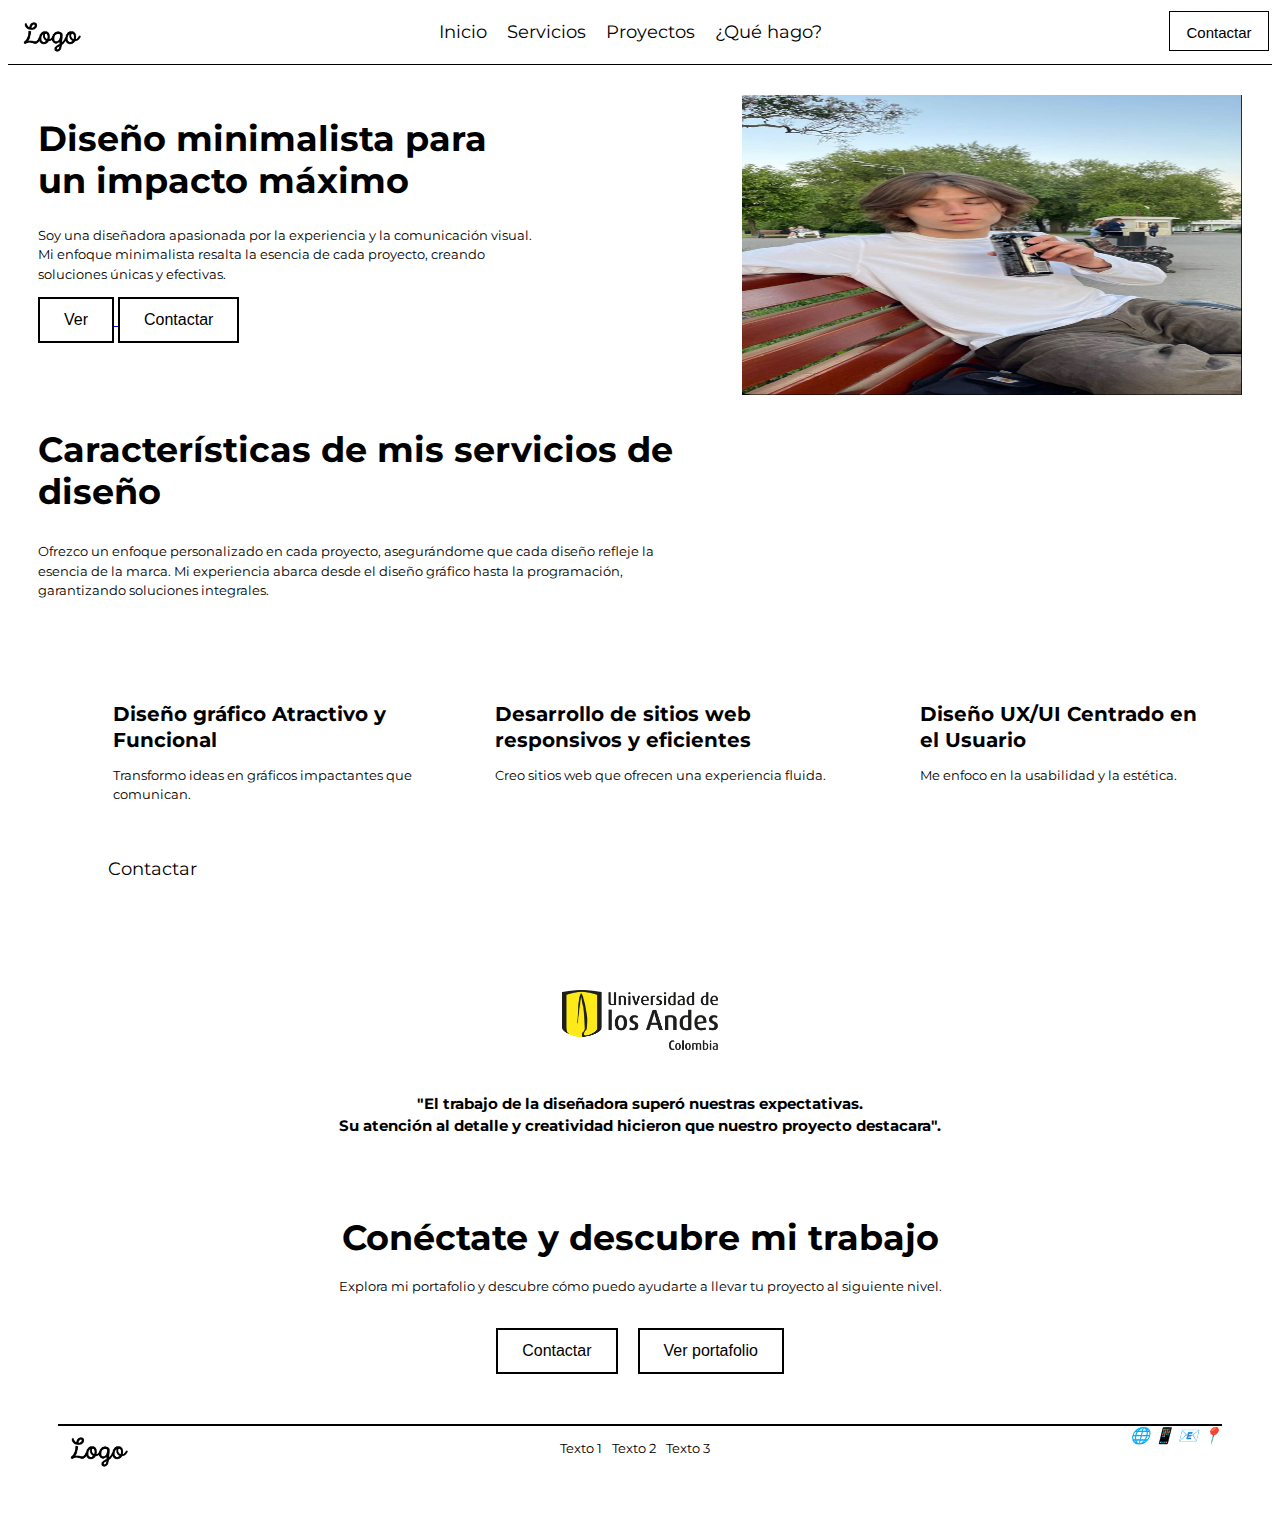
==== index.html @ e1a8b34f "portafolio clase coderhouse" ====
<!DOCTYPE html>
<html lang="es">

<head>
    <meta charset="UTF-8">
    <meta name="viewport" content="width=device-width, initial-scale=1.0">
    <meta name="description" content="Página principal de la diseñadora, donde muestra sus servicios de diseño gráfico, desarrollo web y UX/UI.">
    <title>Home</title>
    <link rel="stylesheet" href="/assets/style.css">
</head>

<body>
    <header>
        <nav class="navbar">
            <div class="logo">
                <img src="/assets/img/logo.png" alt="Logo de la diseñadora">
            </div>
            <div class="nav-buttons">
            <ul>
                <li><a href="index.html">Inicio</a></li>
                <li><a href="servicios.html">Servicios</a></li>
                <li><a href="portafolio.html">Proyectos</a></li>
                <li><a href="quiensoy.html">¿Qué hago?</a></li>
            </ul>
            </div>
            <div class="right-button">
                <button><a href="contacto.html">Contactar</a> </button>
        </div>
        </nav>
    </header>
<!--fin de la seccion de navbar-->
    <main>
        <section class="descripcion-disenadora">
            <div class="informacioan-disenadora">
            <h1 class="titulo-home">Diseño minimalista para <br>un impacto máximo</h1>
            <p class="texto-disenadora">Soy una diseñadora apasionada por la experiencia y la comunicación visual. <br>Mi enfoque minimalista resalta la esencia de cada proyecto, creando <br>soluciones únicas y efectivas.</p>
            <a href="portafolio.html">
                <button>Ver</button>
            </a>
            <a href="contacto.html">
                <button>Contactar</button>
            </a>
        </div>
        <div class="foto-disenadora">
            <img src="/assets/img/fotomia.png" alt="Fotografía de la diseñadora trabajando">
        </div>
        </section>
<!--fin de la primera seccion del home-->
        <section class="servicios-disenadora">
            <div></div>
            <h2>Características de mis servicios de <br>diseño</h2>
            <p>Ofrezco un enfoque personalizado en cada proyecto, asegurándome que cada diseño refleje la <br>esencia de la marca. Mi experiencia abarca desde el diseño gráfico hasta la programación, <br>garantizando soluciones integrales.</p>
        </div>
        <div class="servicios-home">
            <ul>
                <li class="servicio-1">Diseño gráfico Atractivo y <br>Funcional
                    <p>Transformo ideas en gráficos impactantes que <br>comunican.</p>
                </li>
                <li class="servicio-2">Desarrollo de sitios web <br>responsivos y eficientes
                    <p>Creo sitios web que ofrecen una experiencia fluida.</p>
                </li>
                <li class="servicio-3">Diseño UX/UI Centrado en <br>el Usuario
                    <p>Me enfoco en la usabilidad y la estética.</p>
                </li>
            </ul>
        </div>
        <div class="botoncontacto-seccion2home">
            <a href="contacto.html">Contactar</a>
        </div>
        </section>
        <!--fin de la segunda seccion del home-->

        <article class="testimonio-home">
            <div class="logo-universidad"></div>
            <img src="/assets/img/logouniandes.png" alt="Logo de la universidad de los Andes">
        </div>
        <div class="testimonio-uniandes">
            <h2>
            <p>"El trabajo de la diseñadora superó nuestras expectativas. <br> Su atención al detalle y creatividad hicieron que nuestro proyecto destacara".</p>
        </h2>
        </div>
        </article>
        <article class="conectate-home">
            <h3>Conéctate y descubre mi trabajo</h3>
            <p>Explora mi portafolio y descubre cómo puedo ayudarte a llevar tu proyecto al siguiente nivel.</p>
            <div class="botones-contactohome">
            <a href="contacto.html">
                <button>Contactar</button>
            </a>
            <a href="portafolio.html">
                <button>Ver portafolio</button>
            </a>
        </div>
        </article>
<!--fin de la tercesa seccion del home-->

        <footer class="footer-topcompleto">
            <div class="logo">
                <img src="/assets/img/logo.png" alt="Logo de la diseñadora">
            </div>
            <div class="footer-top">
                    <p>Texto 1</p>
                    <p>Texto 2</p>
                    <p>Texto 3</p>
                </div>
            <div class="footer-icons">
                <i class="icon">🌐</i>
                <i class="icon">📱</i>
                <i class="icon">📧</i>
                <i class="icon">📍</i>
            </div>
        </footer>
    </main>
</body>

</html>
---- assets/style.css ----
@import url('https://fonts.googleapis.com/css2?family=Montserrat:ital,wght@0,100..900;1,100..900&display=swap');

.body {
    margin: 30px;
}
/* Configuración general para la barra de navegación */
.navbar {
    display: grid;
    grid-template-columns: auto 3fr auto;
    justify-items: center;
    padding: 3px;
    color: white;
    border-bottom: 1px solid black;
    }

.logo img {
    display: flex;
    justify-content: flex-start;
    height: 50px; /* Ajusta el tamaño de la imagen */
    }

/* Estilos para los botones de navegación */
.nav-buttons ul {
    display: flex; /* Usamos Flexbox para que los elementos estén en una fila */
    justify-content: center;
    align-items: center;
    list-style-type: none; /* Quitamos los puntos de la lista */
    margin: 0;
    padding: 10px;
}

.nav-buttons li {
    margin: 0 10px; /* Espaciado entre los elementos */
    font-size: 18px;
}

.nav-buttons a {
    color: rgb(0, 0, 0);
    text-decoration: none;
}

    .right-button {
    display: flex;
    justify-content: center;
    padding: none;
    text-decoration: none;
    }

    .right-button button {
        width: 100px;
    height: 40px;
    background-color: #ffffff;
    border: 1px solid black;
    color: rgb(0, 0, 0);
    cursor: pointer;
    padding-bottom: 20px 20px;
    }

    .right-button a {
        display: flex;
        justify-content: center;
        text-decoration: none;
        color: black;
        font-size: 15px;
        padding-bottom: 10px 20px;
    }

/* fin de estilos navbar */
/* inicio estilos de primera seccion del home*/

    .descripcion-disenadora {
        display: grid;
        grid-template-columns: 2fr 1fr;
        gap: 20px;
        margin: 30px;
    }

    .foto-disenadora img {
        height: 300px;
        width: 500px;
    }
/* inicio segunda seccion de home */

    .servicios-disenadora {
        margin: 30px;
    }

    .servicios-home ul {
        display: grid;
        justify-items: center;
        grid-template-columns: 1fr 1fr 1fr;
        list-style-type: none;
        margin-top: 100px;
        margin-bottom: 40px;
        gap: 30px;
    }

    .servicios-home ul li {
        font-size: 20px;
        font-weight: bold;
    }

    .botoncontacto-seccion2home {
        margin-bottom: 100px;
        margin-left: 70px;
    }
    .botoncontacto-seccion2home a {
        text-decoration: none;
        color: #000000;
        font-family:"Montserrat";
        font-size: 18px;
    }
/* inicio tercera seccion del home */

.testimonio-home {
    display: flex;
    flex-direction: column;
    align-items: center;
    justify-content: center;
    gap: 10px;
    }

    .testimonio-home img {
        display: flex;
        align-items: center;
        height: 60px;
        margin-bottom: 3px;
    }

    .testimonio-uniandes {
        display: flex;
        flex-direction: column;
        align-items: center;
        gap: 10px;
    }

    .testimonio-uniandes p {
        font-weight: bold;
        font-size: 15px;
        text-align: center;
        margin-top: 1px;
    }

    /* inicio de la cuarta seccion del home */

    .conectate-home {
        display: flex;
        flex-direction: column;
        align-items: center;
        gap: 2px;
    }

    .conectate-home h3 {
        font-size: 35px;
        margin-bottom: 3px;
    }

    .conectate-home p {
        margin-bottom: 30px;
    }

    .botones-contactohome {
        display: flex;
        flex-direction: row;
        gap: 20px;
    }

    /* inicio footer*/

    .footer-topcompleto {
        display: grid;
        grid-template-columns: auto 1fr auto;
        justify-content: center;
        margin: 50px;
        border-top: 2px solid black;
    }

    .footer-top {
        display: flex;
        justify-content: center;
        gap: 10px;
    }

h1{
    font-family:"Montserrat";
    font-style: normal;
font-weight: 700;
font-size: 35px;
line-height: 120%;
}

p{
    font-family:"Montserrat";
    font-style: normal;
font-weight: 400;
font-size: 13px;
line-height: 150%;
}

head{
    font-family:"Montserrat";
font-style: normal;
font-weight: 400;
font-size: 16px;
line-height: 150%;
}

h2{
font-family: 'Montserrat';
font-style: normal;
font-weight: 700;
font-size: 35px;
line-height: 120%;
}

li{
font-family: 'Montserrat';
font-style: normal;
font-weight: 400;
font-size: 32px;
line-height: 130%;
}

.right-button{
    font-family: 'Montserrat';
    font-style: normal;
    font-weight: 400;
    font-size: 32px;
    line-height: 130%;
    }

button{
    background-color: white; /* Fondo blanco */
    color: black; /* Color del texto negro */
    padding: 12px 24px; /* Espaciado interno para hacerlo rectangular */
    border: 2px solid black; /* Borde negro de 2px */
    border-radius: 0; /* Sin bordes redondeados */
    font-size: 16px; /* Tamaño de la fuente */
    cursor: pointer; /* Cambia el cursor al pasar sobre el botón */
    transition: background-color 0.3s, color 0.3s; /* Efecto de transición */ 
}

h3{
font-family: 'Montserrat';
font-style: normal;
font-weight: 700;
font-size: 48px;
line-height: 120%;
}

label{
font-family: 'Montserrat';
font-style: normal;
font-weight: 700;
font-size: 20px;
line-height: 140%;
}

input{
box-sizing: border-box;

width: 180px;
height: 24px;

background: #FFFFFF;
border: 1px solid #000000;
}

h4{
font-family: 'Montserrat';
font-style: normal;
font-weight: 700;
font-size: 24px;
line-height: 140%;
}

h5{
    font-family: 'Montserrat';
font-style: normal;
font-weight: 700;
font-size: 24px;
line-height: 140%;
}

/* inicio pagina de proyectos o portafolio*/
.titulo-proyectosdestacados {
    display: flex;
    flex-direction: column;
    align-items: center;
    gap: 10px;
}
.titulo-proyectosdestacados h1 {
    margin-top: 30px;
    margin-bottom: 2px;
}
.titulo-proyectosdestacados p {
    margin-top: 0px;
}
/*inicio seccion de proyectos*/

.proyecto-1 {
    display: flex;
    flex-direction: column;
    align-items: center;
    height: 100vh;
    justify-content: flex-start;
    text-align: center;
    margin-bottom: 3px;
}

.proyecto-1 img {
    width: 70%;
    height: 60%;
    object-fit: cover;
margin: 30px 30px 30px 30px;
}

.contenido-proyecto1 {
    display: flex;
    justify-content: space-between;
    align-items: flex-start;
    width: 70%;
    padding: 0 3px;
}
.texto-proyecto1 {
    text-align: left;
    width: 70%;
}
.texto-proyecto1 h3{
    margin-top: 3px;
    margin-bottom: 3px;
}
.texto-proyecto1 p {
    margin-top: 3px;
}

.contenido-proyecto1 a {
    text-decoration: none;
        color: #000000;
        font-family:"Montserrat";
        font-size: 18px;
        border: none;
}
/*fin de primer proyecto pagina de proyectos*/

.proyecto-2 {
    display: flex;
    flex-direction: column;
    align-items: center;
    height: 100vh;
    justify-content: flex-start;
    text-align: center;
    margin-top: 3px;
}
.proyecto-2 img {
    width: 70%;
    height: 60%;
    object-fit: cover;
margin: 30px 30px 30px 30px;
}

.contenido-proyecto2 {
    display: flex;
    justify-content: space-between;
    align-items: flex-start;
    width: 70%;
    padding: 0 3px;
}

.texto-proyecto2 {
    text-align: left;
    width: 70%;
}

.texto-proyecto2 h4 {
    margin-top: 3px;
    margin-bottom: 3px;
}

.contenido-proyecto2 a {
    text-decoration: none;
        color: #000000;
        font-family:"Montserrat";
        font-size: 18px;
        border: none;
}
/*fin de proyecto numero 2 en pagina de proyectos*/

.habilidades-servicios {
    display: grid;
    grid-template-columns: 1fr 1fr;
    align-items: center;
    margin-left: 70px;
    margin-top: 2px;
}

.galeria {
    display: grid;
    grid-template-columns: 1fr 1fr 1fr;
    justify-content: center;
    gap: 60px;
    margin-left: 70px;
    margin-right: 70px;
    margin-top: 60px;
    margin-bottom: 1px;
}

.galeria img {
    width: 100%;
    height: 50%;
}

.titulo-galeria {
    font-size: 20px;
    font-weight: bold;
}
.galeria a {
    text-decoration: none;
        color: #000000;
        font-family:"Montserrat";
        font-size: 18px;
        border: none;
        margin-top: 2px;
}

/* fin de la pagina de proyectos*/

.disenadora-creativa {
    display: flex;
    flex-direction: column;
    justify-content: left;
    gap: 3px;
    margin-left: 30px;
}

.conoce-ladisenadora {
    display: grid;
    grid-template-columns: 2fr 1fr;
    gap: 20px;
    margin: 30px;
}

.preguntas-frecuentes {
    display: flex;
    flex-direction: column;
    align-items: flex-start;
    margin-left: 30px;
}

.pregunta {
    margin-left: 30px;
}

.preguntas-frecuentes hr {
    margin-left: 60px;
    margin-right: 60px;
}

.colaboremos {
    display: flex;
    flex-direction: column;
    justify-content: flex-start;
    margin-left: 30px;
}

/* fin de pagina quiensoy */

.contactame {
    display: flex;
    flex-direction: column;
    margin-left: 60px;
}

.servicios-copy {
    display: flex;
    flex-direction: column;
    justify-content: center;
    align-items: center;
    text-align: center;
}

.diferentes-servicios {
    display: grid;
    grid-template-columns: 1fr 1fr 1fr;
    align-items: center;
    justify-content: center;
    gap: 20px;
    margin-left: 60px;
}
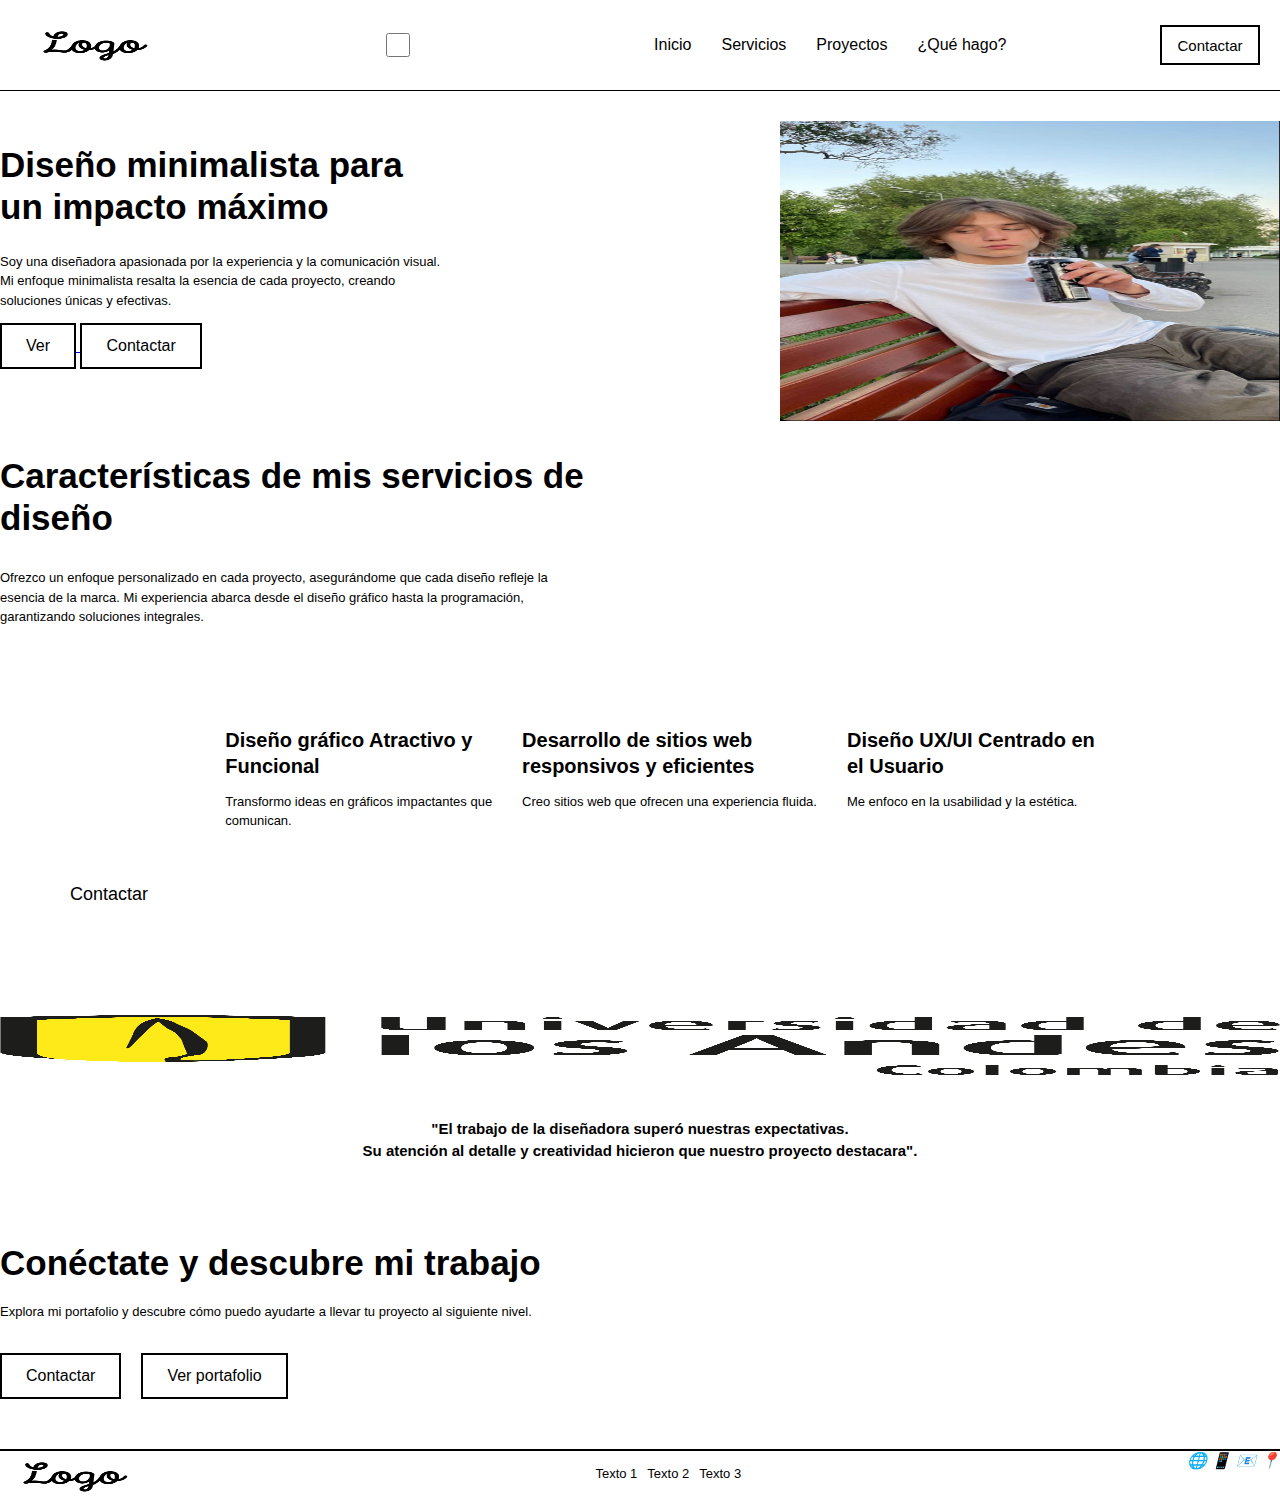
==== commit f7d8d024: "Agregué una nueva funcionalidad" ====
--- a/index.html
+++ b/index.html
@@ -6,7 +6,7 @@
     <meta name="viewport" content="width=device-width, initial-scale=1.0">
     <meta name="description" content="Página principal de la diseñadora, donde muestra sus servicios de diseño gráfico, desarrollo web y UX/UI.">
     <title>Home</title>
-    <link rel="stylesheet" href="/assets/style.css">
+    <link rel="stylesheet" href="/scss/style.css">
 </head>
 
 <body>
@@ -15,19 +15,34 @@
             <div class="logo">
                 <img src="/assets/img/logo.png" alt="Logo de la diseñadora">
             </div>
+    
+            <!-- Checkbox oculto para controlar el menú en dispositivos móviles -->
+            <input type="checkbox" id="menu-toggle" class="menu-toggle">
+    
+            <!-- Icono de hamburguesa (aparece en móviles) -->
+            <label for="menu-toggle" class="hamburger">
+                <span class="line"></span>
+                <span class="line"></span>
+                <span class="line"></span>
+            </label>
+    
+            <!-- Menú de navegación -->
             <div class="nav-buttons">
-            <ul>
-                <li><a href="index.html">Inicio</a></li>
-                <li><a href="servicios.html">Servicios</a></li>
-                <li><a href="portafolio.html">Proyectos</a></li>
-                <li><a href="quiensoy.html">¿Qué hago?</a></li>
-            </ul>
+                <ul>
+                    <li><a href="index.html">Inicio</a></li>
+                    <li><a href="servicios.html">Servicios</a></li>
+                    <li><a href="portafolio.html">Proyectos</a></li>
+                    <li><a href="quiensoy.html">¿Qué hago?</a></li>
+                </ul>
             </div>
+    
+            <!-- Botón de contacto -->
             <div class="right-button">
-                <button><a href="contacto.html">Contactar</a> </button>
-        </div>
+                <button><a href="contacto.html">Contactar</a></button>
+            </div>
         </nav>
     </header>
+    
 <!--fin de la seccion de navbar-->
     <main>
         <section class="descripcion-disenadora">
--- a/scss/style.css
+++ b/scss/style.css
@@ -0,0 +1,641 @@
+@charset "UTF-8";
+.navbar {
+  display: grid;
+  grid-template-columns: auto 3fr auto;
+  justify-items: center;
+  padding: 3px;
+  color: white;
+  border-bottom: 1px solid black;
+}
+
+.logo img {
+  display: flex;
+  justify-content: flex-start;
+  height: 50px;
+}
+
+/* Estilos para los botones de navegación */
+.nav-buttons ul {
+  display: flex;
+  justify-content: center;
+  align-items: center;
+  list-style-type: none;
+  margin: 0;
+  padding: 10px;
+}
+.nav-buttons li {
+  margin: 0 10px;
+  font-size: 18px;
+}
+.nav-buttons a {
+  color: rgb(0, 0, 0);
+  text-decoration: none;
+}
+
+.right-button {
+  display: flex;
+  justify-content: center;
+  padding: 0;
+  text-decoration: none;
+}
+.right-button button {
+  width: 100px;
+  height: 40px;
+  background-color: #ffffff;
+  border: 1px solid black;
+  color: rgb(0, 0, 0);
+  cursor: pointer;
+  padding-bottom: 20px 20px;
+}
+.right-button a {
+  display: flex;
+  justify-content: center;
+  text-decoration: none;
+  color: black;
+  font-size: 15px;
+  padding-bottom: 10px 20px;
+}
+
+.descripcion-disenadora {
+  display: flex;
+  flex-direction: row;
+  justify-content: space-between;
+  gap: 20px;
+  margin-top: 30px;
+  margin-bottom: 30px;
+  margin-left: 0;
+  margin-right: 0;
+}
+
+.foto-disenadora img {
+  height: 300px;
+  width: 500px;
+}
+
+.servicios-disenadora {
+  margin-top: 30px;
+  margin-bottom: 30px;
+  margin-left: 0;
+  margin-right: 0;
+}
+
+.servicios-home ul {
+  display: flex;
+  flex-direction: row;
+  flex-wrap: wrap;
+  justify-content: center;
+  list-style-type: none;
+  margin-top: 100px;
+  margin-bottom: 40px;
+  gap: 30px;
+}
+
+.servicios-home ul li {
+  font-size: 20px;
+  font-weight: bold;
+}
+
+.botoncontacto-seccion2home {
+  margin-top: 0;
+  margin-bottom: 100px;
+  margin-left: 70px;
+  margin-right: 0;
+}
+
+.botoncontacto-seccion2home a {
+  text-decoration: none;
+  color: #000000;
+  font-family: "Montserrat", sans-serif;
+  font-size: 18px;
+}
+
+.testimonio-home {
+  display: flex;
+  flex-direction: column;
+  gap: 10px;
+}
+
+.testimonio-home img {
+  display: flex;
+  align-items: center;
+  height: 60px;
+  margin-bottom: 3px;
+}
+
+.testimonio-uniandes {
+  display: flex;
+  flex-direction: column;
+  gap: 10px;
+}
+
+.testimonio-uniandes p {
+  font-weight: bold;
+  font-size: 15px;
+  text-align: center;
+  margin-top: 1px;
+}
+
+.conectate-home {
+  display: flex;
+  flex-direction: column;
+  gap: 2px;
+}
+
+.conectate-home h3 {
+  font-size: 35px;
+  margin-bottom: 3px;
+}
+
+.conectate-home p {
+  margin-bottom: 30px;
+}
+
+.botones-contactohome {
+  display: flex;
+  flex-direction: row;
+  gap: 20px;
+}
+
+/* inicio footer */
+.footer-topcompleto {
+  display: grid;
+  grid-template-columns: auto 1fr auto;
+  justify-content: center;
+  gap: 10px;
+  margin-top: 50px;
+  margin-bottom: 0;
+  margin-left: 0;
+  margin-right: 0;
+  border-top: 2px solid black;
+}
+
+.footer-top {
+  display: flex;
+  justify-content: center;
+  gap: 10px;
+}
+
+/* inicio pagina de proyectos o portafolio */
+.titulo-proyectosdestacados {
+  display: flex;
+  flex-direction: column;
+  align-items: center;
+  gap: 10px;
+}
+
+.titulo-proyectosdestacados h1 {
+  margin-top: 30px;
+  margin-bottom: 2px;
+}
+
+.titulo-proyectosdestacados p {
+  margin-top: 0px;
+}
+
+/* inicio seccion de proyectos */
+.proyecto-1, .proyecto-2 {
+  display: flex;
+  flex-direction: column;
+  align-items: center;
+  gap: 30px;
+  height: 100vh;
+  justify-content: flex-start;
+  text-align: center;
+  margin-bottom: 3px;
+}
+
+.proyecto-1 img, .proyecto-2 img {
+  width: 70%;
+  height: 60%;
+  -o-object-fit: cover;
+     object-fit: cover;
+  margin: 30px;
+}
+
+.contenido-proyecto1, .contenido-proyecto2 {
+  display: flex;
+  justify-content: space-between;
+  align-items: flex-start;
+  width: 70%;
+  padding: 0 3px;
+}
+
+.texto-proyecto1, .texto-proyecto2 {
+  text-align: left;
+  width: 70%;
+}
+
+.texto-proyecto1 h3, .texto-proyecto2 h4 {
+  margin-top: 3px;
+  margin-bottom: 3px;
+}
+
+.texto-proyecto1 p, .texto-proyecto2 p {
+  margin-top: 3px;
+}
+
+.contenido-proyecto1 a, .contenido-proyecto2 a {
+  font-family: "Montserrat", sans-serif;
+  font-style: normal;
+  font-weight: bold;
+  font-size: 18px;
+  color: #000000;
+  text-decoration: none;
+  border: none;
+}
+
+/* fin de primer y segundo proyecto en pagina de proyectos */
+/* Sección de habilidades y servicios */
+.habilidades-servicios {
+  display: grid;
+  grid-template-columns: 1fr 1fr;
+  justify-content: center;
+  gap: 60px;
+  margin-left: 70px;
+  align-items: center;
+  margin-top: 2px;
+}
+
+/* Galería de proyectos */
+.galeria {
+  display: grid;
+  grid-template-columns: 1fr 1fr 1fr;
+  justify-content: center;
+  gap: 60px;
+  margin-left: 70px;
+  margin-top: 60px;
+  margin-bottom: 1px;
+}
+
+.galeria img {
+  width: 100%;
+  height: 50%;
+}
+
+.titulo-galeria {
+  font-size: 20px;
+  font-weight: bold;
+}
+
+.galeria a {
+  font-family: "Montserrat", sans-serif;
+  font-style: normal;
+  font-weight: bold;
+  font-size: 18px;
+  color: #000000;
+  text-decoration: none;
+  border: none;
+  margin-top: 2px;
+}
+
+/* fin de la pagina de proyectos */
+/* Sección de Diseñadora Creativa */
+.disenadora-creativa {
+  display: flex;
+  flex-direction: column;
+  justify-content: flex-start;
+  gap: 3px;
+  margin-left: 30px;
+}
+
+/* Sección de Conoce a la Diseñadora */
+.conoce-ladisenadora {
+  display: grid;
+  grid-template-columns: 2fr 1fr;
+  gap: 20px;
+  margin: 30px;
+}
+
+/* Sección de Preguntas Frecuentes */
+.preguntas-frecuentes {
+  display: flex;
+  flex-direction: column;
+  justify-content: flex-start;
+  gap: 3px;
+  margin-left: 30px;
+}
+
+.pregunta {
+  margin-left: 30px;
+}
+
+.preguntas-frecuentes hr {
+  margin-left: 60px;
+  margin-right: 60px;
+}
+
+/* Sección Colaboremos */
+.colaboremos {
+  display: flex;
+  flex-direction: column;
+  justify-content: flex-start;
+  gap: 3px;
+  margin-left: 30px;
+}
+
+/* Fin de la página Quién soy */
+/* Sección de Contacto */
+.contactame {
+  display: flex;
+  flex-direction: column;
+  justify-content: flex-start;
+  align-items: flex-start;
+  gap: 20px;
+  margin-left: 60px;
+}
+
+/* Sección de Servicios Copy */
+.servicios-copy {
+  display: flex;
+  flex-direction: column;
+  justify-content: center;
+  align-items: center;
+  gap: 20px;
+  text-align: center;
+}
+
+/* Sección de Diferentes Servicios */
+.diferentes-servicios {
+  display: grid;
+  grid-template-columns: 1fr 1fr 1fr;
+  gap: 20px;
+  margin-left: 60px;
+  align-items: center;
+  justify-content: center;
+}
+
+/* Estilos generales */
+body {
+  font-family: Arial, sans-serif;
+  margin: 0;
+  padding: 0;
+}
+
+.navbar {
+  display: flex;
+  justify-content: space-between;
+  align-items: center;
+  padding: 20px;
+  background-color: #ffffff;
+}
+
+.logo img {
+  width: 150px;
+}
+
+.nav-buttons li {
+  margin-left: 20px;
+}
+
+.nav-buttons a {
+  color: #000000;
+  text-decoration: none;
+  font-size: 16px;
+}
+
+.right-button button {
+  border: 2px solid black;
+  padding: 10px 20px;
+  cursor: pointer;
+}
+
+.right-button button a {
+  color: #000000;
+  text-decoration: none;
+}
+
+/* Icono de hamburguesa */
+.hamburger {
+  display: none;
+  flex-direction: column;
+  gap: 5px;
+  cursor: pointer;
+}
+
+.hamburger .line {
+  width: 30px;
+  height: 3px;
+  background-color: #000000;
+}
+
+/* Media Query para dispositivos móviles */
+@media (max-width: 768px) {
+  /* Menú de navegación */
+  .nav-buttons ul {
+    display: none;
+    flex-direction: column;
+    width: 100%;
+    position: absolute;
+    top: 70px;
+    left: 0;
+    background-color: #ffffff;
+  }
+  .nav-buttons li {
+    margin: 20px 0;
+  }
+  .hamburger {
+    display: flex;
+  }
+  .menu-toggle:checked + .hamburger + .nav-buttons ul {
+    display: flex;
+  }
+  /* Sección Descripción Diseñadora */
+  .descripcion-disenadora {
+    flex-direction: column;
+    padding: 20px;
+  }
+  .informacion-disenadora {
+    width: 100%;
+    text-align: left;
+  }
+  .titulo-home {
+    font-size: 28px;
+  }
+  .texto-disenadora {
+    font-size: 16px;
+  }
+  .foto-disenadora {
+    width: 100%;
+    margin-top: 20px;
+  }
+  .foto-disenadora img {
+    width: 100%;
+    margin: 0 auto;
+  }
+  button {
+    width: 100%;
+  }
+  /* Sección Servicios */
+  .servicios-disenadora {
+    flex-direction: column;
+    padding: 20px;
+    text-align: left;
+  }
+  .servicios-home {
+    grid-template-rows: auto;
+  }
+  /* Testimonios y Contacto */
+  .testimonio-home, .conectate-home {
+    flex-direction: column;
+    padding: 20px;
+    text-align: left;
+  }
+  /* Footer */
+  .footer-topcompleto {
+    grid-template-columns: 1fr;
+    align-items: center;
+    text-align: center;
+  }
+  .footer-top {
+    flex-direction: column;
+    align-items: center;
+    gap: 10px;
+  }
+  .footer-icons {
+    gap: 15px;
+    justify-content: center;
+    margin-top: 20px;
+  }
+  .footer-icons i {
+    font-size: 25px;
+  }
+  /* Página de Proyectos */
+  .titulo-proyectosdestacados {
+    text-align: left;
+    margin-left: 20px;
+  }
+  .proyecto-1, .proyecto-2 {
+    height: auto;
+  }
+  .proyecto-1 img, .proyecto-2 img {
+    width: 80%;
+    height: auto;
+    margin: 10px;
+  }
+  .contenido-proyecto1, .contenido-proyecto2 {
+    flex-direction: column;
+    align-items: center;
+    width: 80%;
+  }
+  .texto-proyecto1, .texto-proyecto2 {
+    width: 100%;
+    text-align: left;
+  }
+  .contenido-proyecto1 a, .contenido-proyecto2 a {
+    font-size: 16px;
+  }
+  .habilidades-servicios {
+    grid-template-columns: 1fr;
+    align-items: left;
+    gap: 5px;
+    margin-top: 10px;
+  }
+  .galeria {
+    grid-template-columns: 1fr;
+  }
+  /* Sección de Preguntas Frecuentes y Colaboración */
+  .preguntas-frecuentes, .colaboremos {
+    flex-direction: column;
+    align-items: center;
+    margin: 20px;
+  }
+  /* Contacto */
+  .contactame {
+    flex-direction: column;
+    align-items: center;
+    margin-left: 20px;
+  }
+  .contactame ul {
+    align-items: center;
+  }
+}
+h1 {
+  font-family: "Montserrat", sans-serif;
+  font-style: normal;
+  font-weight: 700;
+  font-size: 35px;
+  line-height: 120%;
+}
+
+p {
+  font-family: "Montserrat", sans-serif;
+  font-style: normal;
+  font-weight: 400;
+  font-size: 13px;
+  line-height: 150%;
+}
+
+h2 {
+  font-family: "Montserrat", sans-serif;
+  font-style: normal;
+  font-weight: 700;
+  font-size: 35px;
+  line-height: 120%;
+}
+
+li {
+  font-family: "Montserrat", sans-serif;
+  font-style: normal;
+  font-weight: 400;
+  font-size: 32px;
+  line-height: 130%;
+}
+
+.right-button {
+  font-family: "Montserrat", sans-serif;
+  font-style: normal;
+  font-weight: 400;
+  font-size: 32px;
+  line-height: 130%;
+}
+
+button {
+  background-color: white;
+  color: black;
+  padding: 12px 24px;
+  border: 2px solid black;
+  border-radius: 0;
+  font-size: 16px;
+  cursor: pointer;
+  transition: background-color 0.3s, color 0.3s;
+}
+
+h3 {
+  font-family: "Montserrat", sans-serif;
+  font-style: normal;
+  font-weight: 700;
+  font-size: 48px;
+  line-height: 120%;
+}
+
+label {
+  font-family: "Montserrat", sans-serif;
+  font-style: normal;
+  font-weight: 700;
+  font-size: 20px;
+  line-height: 140%;
+}
+
+input {
+  box-sizing: border-box;
+  width: 180px;
+  height: 24px;
+  background: #FFFFFF;
+  border: 1px solid #000000;
+}
+
+h4 {
+  font-family: "Montserrat", sans-serif;
+  font-style: normal;
+  font-weight: 700;
+  font-size: 24px;
+  line-height: 140%;
+}
+
+h5 {
+  font-family: "Montserrat", sans-serif;
+  font-style: normal;
+  font-weight: 700;
+  font-size: 24px;
+  line-height: 140%;
+}/*# sourceMappingURL=style.css.map */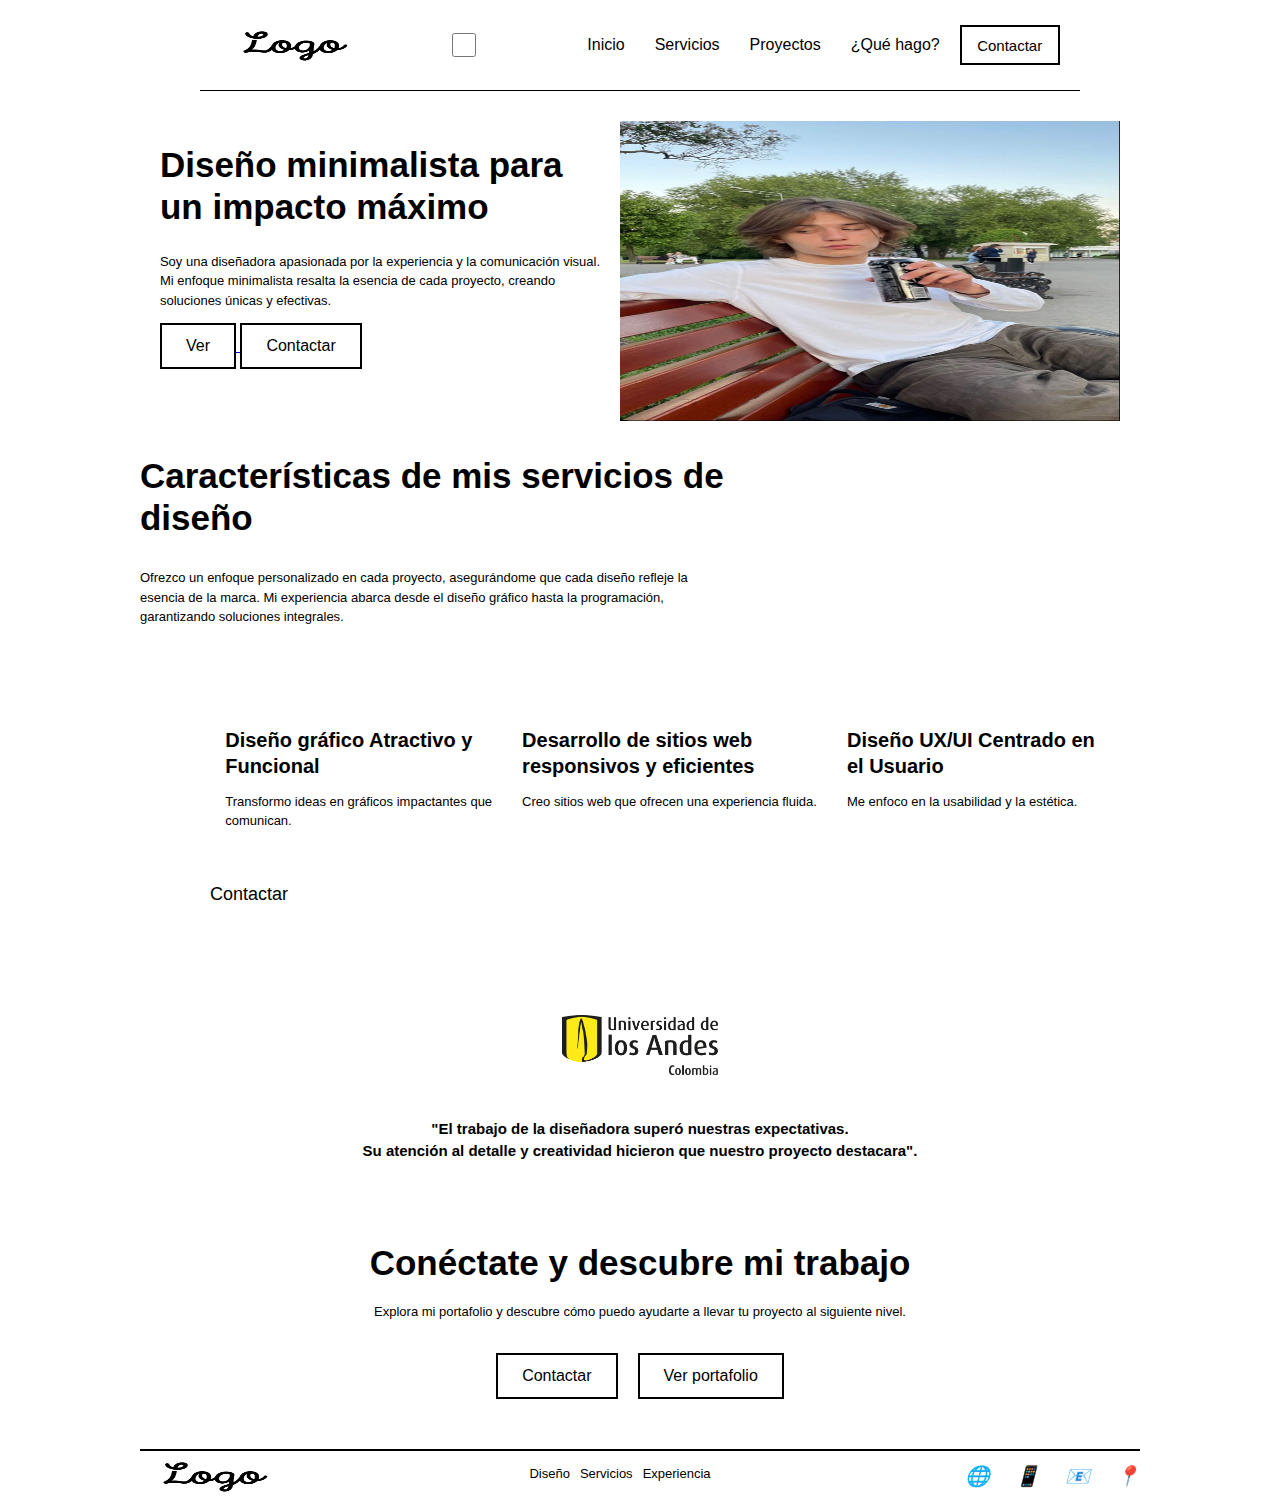
==== commit cff68b0f: "Agregando cambios al footer y ajustando el layout" ====
--- a/index.html
+++ b/index.html
@@ -6,14 +6,14 @@
     <meta name="viewport" content="width=device-width, initial-scale=1.0">
     <meta name="description" content="Página principal de la diseñadora, donde muestra sus servicios de diseño gráfico, desarrollo web y UX/UI.">
     <title>Home</title>
-    <link rel="stylesheet" href="/scss/style.css">
+    <link rel="stylesheet" href="./assets/css/style.css">
 </head>
 
 <body>
     <header>
         <nav class="navbar">
             <div class="logo">
-                <img src="/assets/img/logo.png" alt="Logo de la diseñadora">
+                <img src="./assets/img/logo.png" alt="Logo de la diseñadora">
             </div>
     
             <!-- Checkbox oculto para controlar el menú en dispositivos móviles -->
@@ -57,7 +57,7 @@
             </a>
         </div>
         <div class="foto-disenadora">
-            <img src="/assets/img/fotomia.png" alt="Fotografía de la diseñadora trabajando">
+            <img src="./assets/img/fotomia.png" alt="Fotografía de la diseñadora trabajando">
         </div>
         </section>
 <!--fin de la primera seccion del home-->
@@ -87,7 +87,7 @@
 
         <article class="testimonio-home">
             <div class="logo-universidad"></div>
-            <img src="/assets/img/logouniandes.png" alt="Logo de la universidad de los Andes">
+            <img src="./assets/img/logouniandes.png" alt="Logo de la universidad de los Andes">
         </div>
         <div class="testimonio-uniandes">
             <h2>
@@ -111,12 +111,12 @@
 
         <footer class="footer-topcompleto">
             <div class="logo">
-                <img src="/assets/img/logo.png" alt="Logo de la diseñadora">
+                <img src="./assets/img/logo.png" alt="Logo de la diseñadora">
             </div>
             <div class="footer-top">
-                    <p>Texto 1</p>
-                    <p>Texto 2</p>
-                    <p>Texto 3</p>
+                    <p>Diseño</p>
+                    <p>Servicios</p>
+                    <p>Experiencia</p>
                 </div>
             <div class="footer-icons">
                 <i class="icon">🌐</i>
--- a/assets/css/style.css
+++ b/assets/css/style.css
@@ -0,0 +1,679 @@
+@charset "UTF-8";
+.navbar {
+  display: grid;
+  grid-template-columns: auto 3fr auto;
+  justify-items: center;
+  padding: 3px;
+  color: white;
+  border-bottom: 1px solid black;
+}
+
+.logo img {
+  display: flex;
+  justify-content: flex-start;
+  height: 50px;
+}
+
+/* Estilos para los botones de navegación */
+.nav-buttons ul {
+  display: flex;
+  justify-content: center;
+  align-items: center;
+  list-style-type: none;
+  margin: 0;
+  padding: 10px;
+}
+.nav-buttons li {
+  margin: 0 10px;
+  font-size: 18px;
+}
+.nav-buttons a {
+  color: rgb(0, 0, 0);
+  text-decoration: none;
+}
+
+.right-button {
+  display: flex;
+  justify-content: center;
+  padding: 0;
+  text-decoration: none;
+}
+.right-button button {
+  width: 100px;
+  height: 40px;
+  background-color: #ffffff;
+  border: 1px solid black;
+  color: rgb(0, 0, 0);
+  cursor: pointer;
+  padding-bottom: 20px 20px;
+}
+.right-button a {
+  display: flex;
+  justify-content: center;
+  text-decoration: none;
+  color: black;
+  font-size: 15px;
+  padding-bottom: 10px 20px;
+}
+
+body {
+  padding-left: 20px;
+  padding-right: 20px;
+  margin: 0;
+  display: flex;
+  flex-direction: column;
+  justify-content: center;
+  align-items: center;
+}
+
+.descripcion-disenadora {
+  display: flex;
+  flex-direction: row;
+  justify-content: center;
+  gap: 20px;
+  margin-top: 30px;
+  margin-bottom: 30px;
+  margin-left: 20px;
+  margin-right: 20px;
+}
+
+.foto-disenadora img {
+  height: 300px;
+  width: 500px;
+}
+
+.servicios-disenadora {
+  margin-top: 30px;
+  margin-bottom: 30px;
+  margin-left: 0;
+  margin-right: 0;
+}
+
+.servicios-home ul {
+  display: flex;
+  flex-direction: row;
+  flex-wrap: wrap;
+  justify-content: center;
+  list-style-type: none;
+  margin-top: 100px;
+  margin-bottom: 40px;
+  gap: 30px;
+}
+
+.servicios-home ul li {
+  font-size: 20px;
+  font-weight: bold;
+}
+
+.botoncontacto-seccion2home {
+  margin-top: 0;
+  margin-bottom: 100px;
+  margin-left: 70px;
+  margin-right: 0;
+}
+
+.botoncontacto-seccion2home a {
+  text-decoration: none;
+  color: #000000;
+  font-family: "Montserrat", sans-serif;
+  font-size: 18px;
+}
+
+.testimonio-home {
+  display: flex;
+  flex-direction: column;
+  justify-content: center;
+  align-items: center;
+  gap: 10px;
+  margin-left: 20px;
+  margin-right: 20px;
+}
+
+.testimonio-home img {
+  display: block;
+  margin: 0 auto;
+  height: 60px;
+  margin-bottom: 3px;
+}
+
+.testimonio-uniandes {
+  display: flex;
+  flex-direction: column;
+  justify-content: center;
+  align-items: center;
+  gap: 10px;
+}
+
+.testimonio-uniandes p {
+  font-weight: bold;
+  font-size: 15px;
+  text-align: center;
+  margin-top: 1px;
+}
+
+.conectate-home {
+  display: flex;
+  flex-direction: column;
+  justify-content: center;
+  align-items: center;
+  gap: 2px;
+  margin-left: 20px;
+  margin-right: 20px;
+}
+
+.conectate-home h3 {
+  font-size: 35px;
+  margin-bottom: 3px;
+}
+
+.conectate-home p {
+  margin-bottom: 30px;
+}
+
+.botones-contactohome {
+  display: flex;
+  flex-direction: row;
+  gap: 20px;
+  justify-content: center;
+  margin-left: 20px;
+  margin-right: 20px;
+}
+
+/* inicio footer */
+.footer-topcompleto {
+  display: grid;
+  grid-template-columns: auto 1fr auto;
+  justify-content: center;
+  gap: 10px;
+  margin-top: 50px;
+  margin-bottom: 0;
+  margin-left: 0;
+  margin-right: 0;
+  border-top: 2px solid black;
+}
+
+.footer-top {
+  display: flex;
+  justify-content: center;
+  gap: 10px;
+}
+
+/* inicio pagina de proyectos o portafolio */
+.titulo-proyectosdestacados {
+  display: flex;
+  flex-direction: column;
+  align-items: center;
+  gap: 10px;
+}
+
+.titulo-proyectosdestacados h1 {
+  margin-top: 30px;
+  margin-bottom: 2px;
+}
+
+.titulo-proyectosdestacados p {
+  margin-top: 0px;
+}
+
+/* inicio seccion de proyectos */
+.proyecto-1, .proyecto-2 {
+  display: flex;
+  flex-direction: column;
+  align-items: center;
+  gap: 30px;
+  height: 100vh;
+  justify-content: flex-start;
+  text-align: center;
+  margin-bottom: 3px;
+}
+
+.proyecto-1 img, .proyecto-2 img {
+  width: 70%;
+  height: 60%;
+  object-fit: cover;
+  margin: 30px;
+}
+
+.contenido-proyecto1, .contenido-proyecto2 {
+  display: flex;
+  justify-content: space-between;
+  align-items: flex-start;
+  width: 70%;
+  padding: 0 3px;
+}
+
+.texto-proyecto1, .texto-proyecto2 {
+  text-align: left;
+  width: 70%;
+}
+
+.texto-proyecto1 h3, .texto-proyecto2 h4 {
+  margin-top: 3px;
+  margin-bottom: 3px;
+}
+
+.texto-proyecto1 p, .texto-proyecto2 p {
+  margin-top: 3px;
+}
+
+.contenido-proyecto1 a, .contenido-proyecto2 a {
+  font-family: "Montserrat", sans-serif;
+  font-style: normal;
+  font-weight: bold;
+  font-size: 18px;
+  color: #000000;
+  text-decoration: none;
+  border: none;
+}
+
+/* fin de primer y segundo proyecto en pagina de proyectos */
+/* Sección de habilidades y servicios */
+.habilidades-servicios {
+  display: grid;
+  grid-template-columns: 1fr 1fr;
+  justify-content: center;
+  gap: 60px;
+  margin-left: 70px;
+  align-items: center;
+  margin-top: 2px;
+}
+
+/* Galería de proyectos */
+.galeria {
+  display: grid;
+  grid-template-columns: 1fr 1fr 1fr;
+  justify-content: center;
+  gap: 60px;
+  margin-left: 70px;
+  margin-top: 60px;
+  margin-bottom: 1px;
+}
+
+.galeria img {
+  width: 100%;
+  height: 50%;
+}
+
+.titulo-galeria {
+  font-size: 20px;
+  font-weight: bold;
+}
+
+.galeria a {
+  font-family: "Montserrat", sans-serif;
+  font-style: normal;
+  font-weight: bold;
+  font-size: 18px;
+  color: #000000;
+  text-decoration: none;
+  border: none;
+  margin-top: 2px;
+}
+
+/* fin de la pagina de proyectos */
+/* === Footer === */
+.footer {
+  width: 100%;
+  border-top: 2px solid black;
+  background-color: #f9f9f9;
+  padding: 20px;
+  display: flex;
+  justify-content: space-between;
+  align-items: center;
+  gap: 20px;
+  flex-wrap: wrap;
+}
+
+/* Columna izquierda: Logo */
+.footer-logo {
+  display: flex;
+  justify-content: center;
+  align-items: center;
+  gap: 10px;
+  flex: 1;
+}
+
+.footer-logo img {
+  width: 120px; /* Ajusta el tamaño según lo que necesites */
+  height: auto;
+}
+
+/* Columna central: Textos */
+.footer-textos {
+  display: flex;
+  justify-content: center;
+  align-items: center;
+  gap: 10px;
+  flex: 2;
+  justify-content: center; /* Centra los textos */
+}
+
+.footer-textos span {
+  font-family: "Montserrat", sans-serif;
+  font-size: 14px;
+  padding: 0 10px; /* Espaciado entre los textos */
+}
+
+/* Columna derecha: Íconos */
+.footer-icons {
+  display: flex;
+  justify-content: center;
+  align-items: center;
+  gap: 10px;
+  flex: 1;
+  justify-content: flex-end;
+}
+
+.footer-icons i {
+  font-size: 20px;
+  margin-left: 15px; /* Espaciado entre los íconos */
+  cursor: pointer;
+}
+
+/* Sección de Contacto */
+.contactame {
+  display: flex;
+  flex-direction: column;
+  justify-content: flex-start;
+  align-items: flex-start;
+  gap: 20px;
+  margin-left: 60px;
+}
+
+/* Sección de Servicios Copy */
+.servicios-copy {
+  display: flex;
+  flex-direction: column;
+  justify-content: center;
+  align-items: center;
+  gap: 20px;
+  text-align: center;
+}
+
+/* Sección de Diferentes Servicios */
+.diferentes-servicios {
+  display: grid;
+  grid-template-columns: 1fr 1fr 1fr;
+  gap: 20px;
+  margin-left: 60px;
+  align-items: center;
+  justify-content: center;
+}
+
+/* Estilos generales */
+body {
+  font-family: Arial, sans-serif;
+  margin: 0;
+  padding: 0;
+}
+
+.navbar {
+  display: flex;
+  justify-content: space-between;
+  align-items: center;
+  padding: 20px;
+  background-color: #ffffff;
+}
+
+.logo img {
+  width: 150px;
+}
+
+.nav-buttons li {
+  margin-left: 20px;
+}
+
+.nav-buttons a {
+  color: #000000;
+  text-decoration: none;
+  font-size: 16px;
+}
+
+.right-button button {
+  border: 2px solid black;
+  padding: 10px 20px;
+  cursor: pointer;
+}
+
+.right-button button a {
+  color: #000000;
+  text-decoration: none;
+}
+
+/* Icono de hamburguesa */
+.hamburger {
+  display: none;
+  flex-direction: column;
+  gap: 5px;
+  cursor: pointer;
+}
+
+.hamburger .line {
+  width: 30px;
+  height: 3px;
+  background-color: #000000;
+}
+
+/* Media Query para dispositivos móviles */
+@media (max-width: 768px) {
+  /* Menú de navegación */
+  .nav-buttons ul {
+    display: none;
+    flex-direction: column;
+    width: 100%;
+    position: absolute;
+    top: 70px;
+    left: 0;
+    background-color: #ffffff;
+  }
+  .nav-buttons li {
+    margin: 20px 0;
+  }
+  .hamburger {
+    display: flex;
+  }
+  .menu-toggle:checked + .hamburger + .nav-buttons ul {
+    display: flex;
+  }
+  /* Sección Descripción Diseñadora */
+  .descripcion-disenadora {
+    flex-direction: column;
+    padding: 20px;
+  }
+  .informacion-disenadora {
+    width: 100%;
+    text-align: left;
+  }
+  .titulo-home {
+    font-size: 28px;
+  }
+  .texto-disenadora {
+    font-size: 16px;
+  }
+  .foto-disenadora {
+    width: 100%;
+    margin-top: 20px;
+  }
+  .foto-disenadora img {
+    width: 100%;
+    margin: 0 auto;
+  }
+  button {
+    width: 100%;
+  }
+  /* Sección Servicios */
+  .servicios-disenadora {
+    flex-direction: column;
+    padding: 20px;
+    text-align: left;
+  }
+  .servicios-home {
+    grid-template-rows: auto;
+  }
+  /* Testimonios y Contacto */
+  .testimonio-home, .conectate-home {
+    flex-direction: column;
+    padding: 20px;
+    text-align: left;
+  }
+  /* Footer */
+  .footer-topcompleto {
+    grid-template-columns: 1fr;
+    align-items: center;
+    text-align: center;
+  }
+  .footer-top {
+    flex-direction: column;
+    align-items: center;
+    gap: 10px;
+  }
+  .footer-icons {
+    gap: 15px;
+    justify-content: center;
+    margin-top: 20px;
+  }
+  .footer-icons i {
+    font-size: 25px;
+  }
+  /* Página de Proyectos */
+  .titulo-proyectosdestacados {
+    text-align: left;
+    margin-left: 20px;
+  }
+  .proyecto-1, .proyecto-2 {
+    height: auto;
+  }
+  .proyecto-1 img, .proyecto-2 img {
+    width: 80%;
+    height: auto;
+    margin: 10px;
+  }
+  .contenido-proyecto1, .contenido-proyecto2 {
+    flex-direction: column;
+    align-items: center;
+    width: 80%;
+  }
+  .texto-proyecto1, .texto-proyecto2 {
+    width: 100%;
+    text-align: left;
+  }
+  .contenido-proyecto1 a, .contenido-proyecto2 a {
+    font-size: 16px;
+  }
+  .habilidades-servicios {
+    grid-template-columns: 1fr;
+    align-items: left;
+    gap: 5px;
+    margin-top: 10px;
+  }
+  .galeria {
+    grid-template-columns: 1fr;
+  }
+  /* Sección de Preguntas Frecuentes y Colaboración */
+  .preguntas-frecuentes, .colaboremos {
+    flex-direction: column;
+    align-items: center;
+    margin: 20px;
+  }
+  /* Contacto */
+  .contactame {
+    flex-direction: column;
+    align-items: center;
+    margin-left: 20px;
+  }
+  .contactame ul {
+    align-items: center;
+  }
+}
+h1 {
+  font-family: "Montserrat", sans-serif;
+  font-style: normal;
+  font-weight: 700;
+  font-size: 35px;
+  line-height: 120%;
+}
+
+p {
+  font-family: "Montserrat", sans-serif;
+  font-style: normal;
+  font-weight: 400;
+  font-size: 13px;
+  line-height: 150%;
+}
+
+h2 {
+  font-family: "Montserrat", sans-serif;
+  font-style: normal;
+  font-weight: 700;
+  font-size: 35px;
+  line-height: 120%;
+}
+
+li {
+  font-family: "Montserrat", sans-serif;
+  font-style: normal;
+  font-weight: 400;
+  font-size: 32px;
+  line-height: 130%;
+}
+
+.right-button {
+  font-family: "Montserrat", sans-serif;
+  font-style: normal;
+  font-weight: 400;
+  font-size: 32px;
+  line-height: 130%;
+}
+
+button {
+  background-color: white;
+  color: black;
+  padding: 12px 24px;
+  border: 2px solid black;
+  border-radius: 0;
+  font-size: 16px;
+  cursor: pointer;
+  transition: background-color 0.3s, color 0.3s;
+}
+
+h3 {
+  font-family: "Montserrat", sans-serif;
+  font-style: normal;
+  font-weight: 700;
+  font-size: 48px;
+  line-height: 120%;
+}
+
+label {
+  font-family: "Montserrat", sans-serif;
+  font-style: normal;
+  font-weight: 700;
+  font-size: 20px;
+  line-height: 140%;
+}
+
+input {
+  box-sizing: border-box;
+  width: 180px;
+  height: 24px;
+  background: #FFFFFF;
+  border: 1px solid #000000;
+}
+
+h4 {
+  font-family: "Montserrat", sans-serif;
+  font-style: normal;
+  font-weight: 700;
+  font-size: 24px;
+  line-height: 140%;
+}
+
+h5 {
+  font-family: "Montserrat", sans-serif;
+  font-style: normal;
+  font-weight: 700;
+  font-size: 24px;
+  line-height: 140%;
+}
+
+/*# sourceMappingURL=style.css.map */
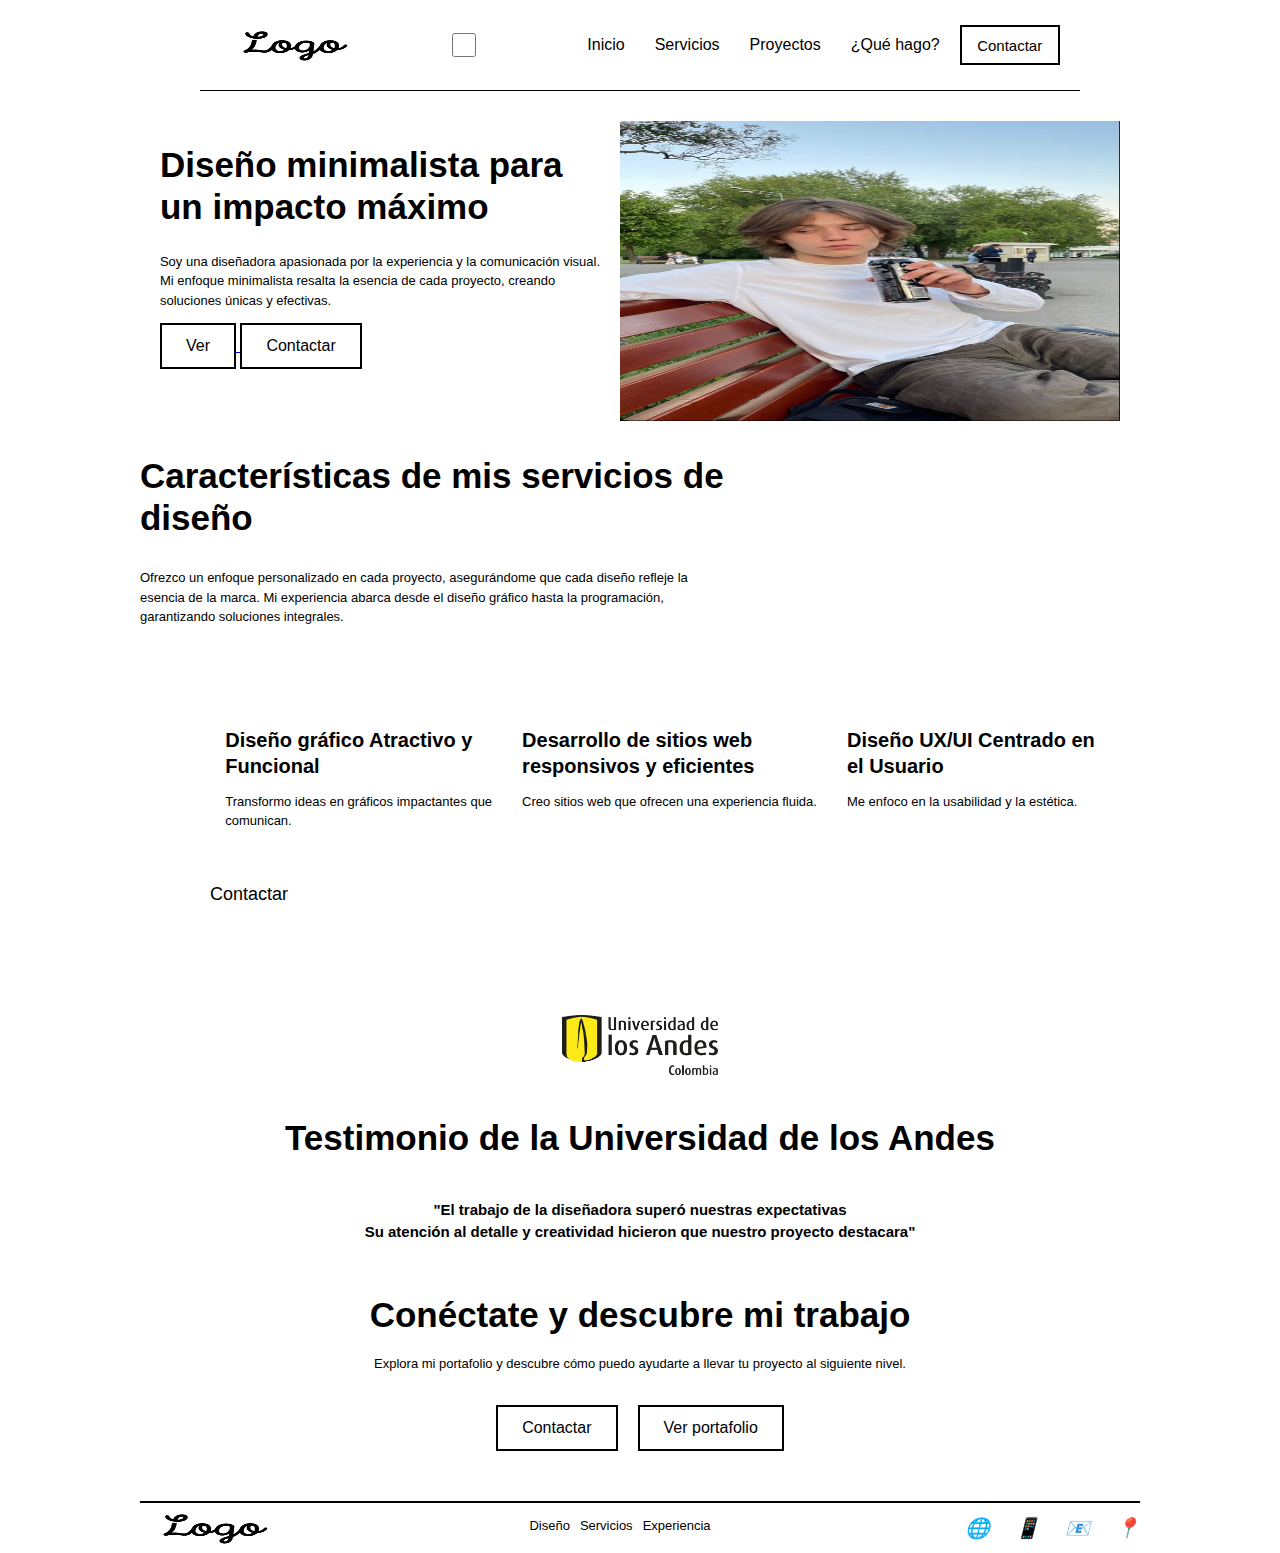
==== commit 1f632209: "mejoramiento del SEO y titulos" ====
--- a/index.html
+++ b/index.html
@@ -5,7 +5,8 @@
     <meta charset="UTF-8">
     <meta name="viewport" content="width=device-width, initial-scale=1.0">
     <meta name="description" content="Página principal de la diseñadora, donde muestra sus servicios de diseño gráfico, desarrollo web y UX/UI.">
-    <title>Home</title>
+    <meta name="keywords" content="Diseño, servicios, experiencia, diseño web ">
+    <title>Portafolio de disenadora ux, disenadora grafica y disenadora Web</title>
     <link rel="stylesheet" href="./assets/css/style.css">
 </head>
 
@@ -90,9 +91,8 @@
             <img src="./assets/img/logouniandes.png" alt="Logo de la universidad de los Andes">
         </div>
         <div class="testimonio-uniandes">
-            <h2>
-            <p>"El trabajo de la diseñadora superó nuestras expectativas. <br> Su atención al detalle y creatividad hicieron que nuestro proyecto destacara".</p>
-        </h2>
+            <h2>Testimonio de la Universidad de los Andes</h2>
+            <p>"El trabajo de la diseñadora superó nuestras expectativas <br>Su atención al detalle y creatividad hicieron que nuestro proyecto destacara"</p>
         </div>
         </article>
         <article class="conectate-home">
--- a/assets/css/style.css
+++ b/assets/css/style.css
@@ -676,4 +676,57 @@
   line-height: 140%;
 }
 
-/*# sourceMappingURL=style.css.map */
+button {
+  background-color: white;
+  color: black;
+  padding: 12px 24px;
+  border: 2px solid black;
+  border-radius: 0;
+  font-size: 16px;
+  cursor: pointer;
+  transition: background-color 0.3s ease, color 0.3s ease, transform 0.2s ease;
+}
+
+button:hover {
+  background-color: black;
+  color: white;
+  transform: scale(1.05); /* pequeño zoom al pasar el mouse */
+}
+.botoncontacto-seccion2home a {
+  transition: color 0.3s ease, text-decoration 0.3s ease, transform 0.2s ease;
+}
+
+.botoncontacto-seccion2home a:hover {
+  color: #555;
+  text-decoration: underline;
+  transform: scale(1.02);
+}
+
+.right-button a {
+  display: flex;
+  justify-content: center;
+  text-decoration: none;
+  color: black;
+  font-size: 15px;
+  font-family: "Montserrat", sans-serif;
+  transition: color 0.3s ease, text-decoration 0.3s ease, transform 0.2s ease;
+}
+
+.right-button a:hover {
+  color: #fff6f6;
+  text-decoration: underline;
+  transform: scale(1.02);
+}
+
+.nav-buttons a {
+  color: #000000;
+  text-decoration: none;
+  font-size: 16px;
+  font-family: "Montserrat", sans-serif;
+  transition: transform 0.2s ease, color 0.3s ease;
+}
+
+.nav-buttons a:hover {
+  transform: scale(1.1);
+  color: #6d5b9c;
+}
